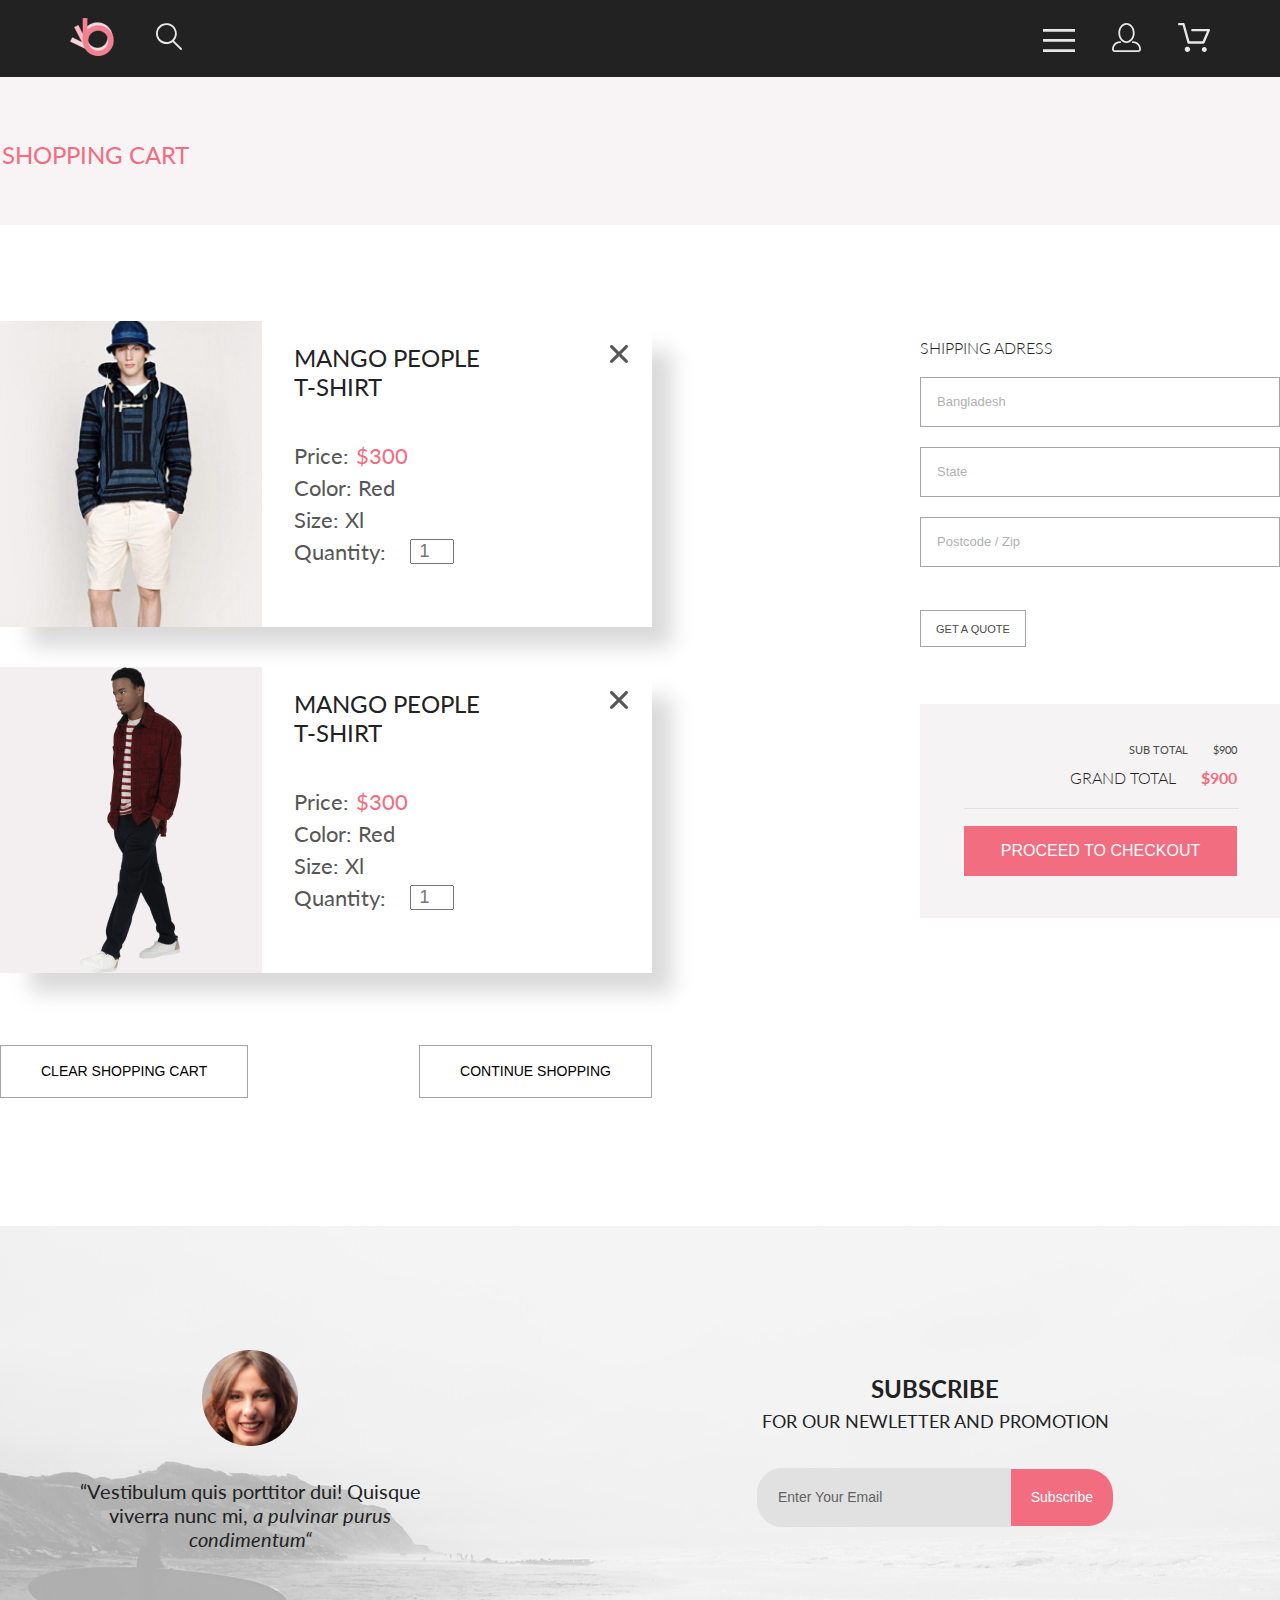
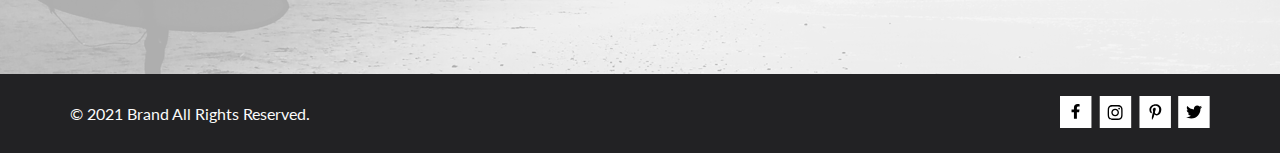
==== cart.html @ d6f76f47 "Создали файл cart.html 6 урок" ====
<!DOCTYPE html>
<html lang="en">
<head>
    <meta charset="UTF-8">
    <meta http-equiv="X-UA-Compatible" content="IE=edge">
    <meta name="viewport" content="width=device-width, initial-scale=1.0">
    <title>cart</title>
    <link rel="stylesheet" href="css/style.css">
    <link rel="preconnect" href="https://fonts.googleapis.com">
    <link rel="preconnect" href="https://fonts.gstatic.com" crossorigin>
    <link href="https://fonts.googleapis.com/css2?family=Lato:ital,wght@0,300;0,400;0,700;0,900;1,400&display=swap" rel="stylesheet">
</head>
<body>
    <header class="header">
        <div class="wrapper header-wrap">
            <div class="header-left">
                <a class="header-logo-link" href="index.html">
                    <img class="header-logo" src="img/logo.png" alt="logo">
                </a>
                <button class="header-search">
                    <svg class="header-search__img" width="27" height="28" viewBox="0 0 27 28" xmlns="http://www.w3.org/2000/svg">
                        <path d="M19.0596 17.6259C20.6713 15.8658 21.6282 13.6048 21.7698 11.2225C21.9113 8.84018 21.2288 6.48173 19.8369 4.54318C18.445 2.60463 16.4285 1.20404 14.126 0.576619C11.8234 -0.0508009 9.3751 0.13316 7.19217 1.09761C5.00923 2.06205 3.22463 3.74825 2.13804 5.87302C1.05145 7.9978 0.729054 10.4318 1.225 12.7661C1.72094 15.1005 3.00501 17.1932 4.86158 18.6927C6.71814 20.1922 9.03413 21.0072 11.4206 21.0009C13.673 21.004 15.8645 20.27 17.6606 18.9109L25.4086 26.7179C25.4941 26.807 25.5965 26.8781 25.7099 26.927C25.8232 26.9759 25.9452 27.0017 26.0686 27.0029C26.1923 27.0033 26.3148 26.9782 26.4283 26.9292C26.5419 26.8801 26.6441 26.8082 26.7286 26.7179C26.9025 26.537 26.9997 26.2958 26.9997 26.0449C26.9997 25.794 26.9025 25.5528 26.7286 25.3719L19.0596 17.6259ZM2.88662 10.5009C2.89946 8.81563 3.41094 7.17187 4.35659 5.77685C5.30224 4.38183 6.63972 3.29801 8.20044 2.662C9.76115 2.02599 11.4752 1.86627 13.1266 2.20298C14.7779 2.53969 16.2926 3.35775 17.4797 4.55404C18.6668 5.75033 19.4732 7.27129 19.7972 8.92519C20.1212 10.5791 19.9483 12.2919 19.3002 13.8476C18.6522 15.4034 17.5581 16.7325 16.1559 17.6674C14.7536 18.6023 13.1059 19.1011 11.4206 19.1009C9.14916 19.0901 6.97482 18.1784 5.37484 16.566C3.77486 14.9537 2.87998 12.7724 2.88662 10.5009Z"/>
                    </svg>  
                </button>
                
            </div>
            <div class="header-right">
                <button class="header-menu">
                    <svg class="header-menu__img" width="32" height="23" viewBox="0 0 32 23" xmlns="http://www.w3.org/2000/svg">
                        <path d="M0 23V20.31H32V23H0ZM0 12.76V10.07H32V12.76H0ZM0 2.69V0H32V2.69H0Z"/>
                    </svg>
                </button>

                <nav class="main-menu main-menu-close"> <!--main-menu-close есть еще-->
                    <div class="main-menu-box">
                    <button class="main-menu-close-btn">
                        <svg width="13" height="13" viewBox="0 0 13 13" fill="none" xmlns="http://www.w3.org/2000/svg">
                            <path d="M7.4158 6.00409L11.7158 1.71409C11.9041 1.52579 12.0099 1.27039 12.0099 1.00409C12.0099 0.73779 11.9041 0.482395 11.7158 0.294092C11.5275 0.105788 11.2721 0 11.0058 0C10.7395 0 10.4841 0.105788 10.2958 0.294092L6.0058 4.59409L1.7158 0.294092C1.52749 0.105788 1.2721 -1.9841e-09 1.0058 0C0.739497 1.9841e-09 0.484102 0.105788 0.295798 0.294092C0.107495 0.482395 0.0017066 0.73779 0.0017066 1.00409C0.0017066 1.27039 0.107495 1.52579 0.295798 1.71409L4.5958 6.00409L0.295798 10.2941C0.20207 10.3871 0.127676 10.4977 0.0769072 10.6195C0.0261385 10.7414 0 10.8721 0 11.0041C0 11.1361 0.0261385 11.2668 0.0769072 11.3887C0.127676 11.5105 0.20207 11.6211 0.295798 11.7141C0.388761 11.8078 0.499362 11.8822 0.621222 11.933C0.743081 11.9838 0.873786 12.0099 1.0058 12.0099C1.13781 12.0099 1.26852 11.9838 1.39038 11.933C1.51223 11.8822 1.62284 11.8078 1.7158 11.7141L6.0058 7.41409L10.2958 11.7141C10.3888 11.8078 10.4994 11.8822 10.6212 11.933C10.7431 11.9838 10.8738 12.0099 11.0058 12.0099C11.1378 12.0099 11.2685 11.9838 11.3904 11.933C11.5122 11.8822 11.6228 11.8078 11.7158 11.7141C11.8095 11.6211 11.8839 11.5105 11.9347 11.3887C11.9855 11.2668 12.0116 11.1361 12.0116 11.0041C12.0116 10.8721 11.9855 10.7414 11.9347 10.6195C11.8839 10.4977 11.8095 10.3871 11.7158 10.2941L7.4158 6.00409Z" fill="#6F6E6E"/>
                        </svg>
                    </button>  
                    <p class="main-menu-title">MENU</p>
                    <ul class="main-menu-list">
                        <li class="main-menu-item">
                            <a href="catalog.html" class="main-menu-link">MAN</a> 
                            <ul class="main-submenu">
                                <li class="main-submenu__item">
                                    <a href="" class="main-submenu__link">Accessories</a>
                                </li>
                                <li class="main-submenu__item">
                                    <a href="" class="main-submenu__link">Bags</a>
                                </li>    
                                <li class="main-submenu__item">
                                    <a href="" class="main-submenu__link">Denim</a>
                                </li>    
                                <li class="main-submenu__item">
                                    <a href="" class="main-submenu__link">T-Shirts</a>
                                </li>
                            </ul>
                        </li>
                        <li class="main-menu-item">
                            <a href="catalog.html" class="main-menu-link">WOMAN</a>
                            <ul class="main-submenu">
                                <li class="main-submenu__item">
                                    <a href="" class="main-submenu__link">Accessories</a>
                                </li>
                                <li class="main-submenu__item">
                                    <a href="" class="main-submenu__link">Bags</a>
                                </li>    
                                <li class="main-submenu__item">
                                    <a href="" class="main-submenu__link">Denim</a>
                                </li>    
                                <li class="main-submenu__item">
                                    <a href="" class="main-submenu__link">T-Shirts</a>
                                </li>
                            </ul>
                        </li>
                        <li class="main-menu-item">
                            <a href="catalog.html" class="main-menu-link">KIDS</a>
                            <ul class="main-submenu">
                                <li class="main-submenu__item">
                                    <a href="" class="main-submenu__link">Accessories</a>
                                </li>
                                <li class="main-submenu__item">
                                    <a href="" class="main-submenu__link">Bags</a>
                                </li>    
                                <li class="main-submenu__item">
                                    <a href="" class="main-submenu__link">Denim</a>
                                </li>    
                                <li class="main-submenu__item">
                                    <a href="" class="main-submenu__link">T-Shirts</a>
                                </li>
                            </ul>
                        </li>
                    </ul>
                </div>
                
                </nav>


                <a class="header-account-link" href="registration.html">
                    <svg class="header-account-link__img" width="29" height="29" viewBox="0 0 29 29" xmlns="http://www.w3.org/2000/svg">
                        <path d="M14.5 19.937C19 19.937 22.656 15.464 22.656 9.968C22.656 4.472 19 0 14.5 0C13.3631 0.0217413 12.2463 0.303398 11.2351 0.823397C10.2239 1.34339 9.34507 2.08794 8.66602 3C7.12663 4.99573 6.30819 7.45381 6.34399 9.974C6.34399 15.465 10 19.937 14.5 19.937ZM14.5 1.813C18 1.813 20.844 5.472 20.844 9.969C20.844 14.466 17.998 18.125 14.5 18.125C11.002 18.125 8.15603 14.465 8.15503 9.969C8.15403 5.473 11 1.813 14.5 1.813ZM20.844 18.125C20.6036 18.125 20.373 18.2205 20.203 18.3905C20.033 18.5605 19.9375 18.7911 19.9375 19.0315C19.9375 19.2719 20.033 19.5025 20.203 19.6725C20.373 19.8425 20.6036 19.938 20.844 19.938C22.526 19.9399 24.1386 20.6088 25.3279 21.7982C26.5172 22.9875 27.1861 24.6 27.188 26.282C27.1875 26.5221 27.0918 26.7523 26.922 26.9221C26.7522 27.0918 26.5221 27.1875 26.282 27.188H2.71997C2.47985 27.1875 2.24975 27.0918 2.07996 26.9221C1.91016 26.7523 1.81449 26.5221 1.81396 26.282C1.81608 24.6001 2.48517 22.9877 3.67444 21.7985C4.86371 20.6092 6.47608 19.9401 8.15796 19.938C8.39824 19.938 8.62868 19.8425 8.79858 19.6726C8.96849 19.5027 9.06396 19.2723 9.06396 19.032C9.06396 18.7917 8.96849 18.5613 8.79858 18.3914C8.62868 18.2215 8.39824 18.126 8.15796 18.126C5.99541 18.1279 3.92201 18.9875 2.39258 20.5164C0.863144 22.0453 0.00264777 24.1185 0 26.281C0.000794067 27.0019 0.287502 27.693 0.797241 28.2027C1.30698 28.7125 1.99811 28.9992 2.71899 29H26.282C27.0027 28.9989 27.6936 28.7121 28.2031 28.2024C28.7126 27.6927 28.9992 27.0017 29 26.281C28.9974 24.1187 28.1372 22.0457 26.6083 20.5168C25.0793 18.9878 23.0063 18.1276 20.844 18.125Z"/>
                    </svg>
                </a>
                <a class="header-cart-link" href="cart.html">
                    <svg class="header-cart-link__img" width="32" height="29" viewBox="0 0 32 29" xmlns="http://www.w3.org/2000/svg">
                        <path d="M26.2009 29C25.5532 28.9738 24.9415 28.6948 24.4972 28.2227C24.0529 27.7506 23.8114 27.1232 23.8245 26.475C23.8376 25.8269 24.1043 25.2097 24.5673 24.7559C25.0303 24.3022 25.6527 24.048 26.301 24.048C26.9493 24.048 27.5717 24.3022 28.0347 24.7559C28.4977 25.2097 28.7644 25.8269 28.7775 26.475C28.7906 27.1232 28.549 27.7506 28.1047 28.2227C27.6604 28.6948 27.0488 28.9738 26.401 29H26.2009ZM6.75293 26.32C6.75293 25.79 6.91011 25.2718 7.20459 24.8311C7.49907 24.3904 7.91764 24.0469 8.40735 23.844C8.89705 23.6412 9.43594 23.5881 9.95581 23.6915C10.4757 23.7949 10.9532 24.0502 11.328 24.425C11.7028 24.7998 11.9581 25.2773 12.0615 25.7972C12.1649 26.317 12.1118 26.8559 11.9089 27.3456C11.7061 27.8353 11.3626 28.2539 10.9219 28.5483C10.4812 28.8428 9.96304 29 9.43298 29C9.08087 29.0003 8.73212 28.9311 8.40674 28.7966C8.08136 28.662 7.78569 28.4646 7.53662 28.2158C7.28755 27.9669 7.09001 27.6713 6.9552 27.3461C6.82039 27.0208 6.75098 26.6721 6.75098 26.32H6.75293ZM10.553 20.686C10.2935 20.6868 10.0409 20.6024 9.83411 20.4457C9.62727 20.2891 9.47758 20.0689 9.40796 19.819L4.57495 2.36401H1.18201C0.868521 2.36401 0.567859 2.23947 0.346191 2.01781C0.124523 1.79614 0 1.49549 0 1.18201C0 0.868519 0.124523 0.567873 0.346191 0.346205C0.567859 0.124537 0.868521 5.81268e-06 1.18201 5.81268e-06H5.46301C5.7225 -0.00080736 5.97504 0.0837201 6.18176 0.240568C6.38848 0.397416 6.53784 0.617884 6.60693 0.868006L11.4399 18.323H24.6179L29.001 8.27501H14.401C14.2428 8.27961 14.0854 8.25242 13.9379 8.19507C13.7904 8.13771 13.6559 8.05134 13.5424 7.94108C13.4288 7.83082 13.3386 7.69891 13.277 7.55315C13.2154 7.40739 13.1836 7.25075 13.1836 7.0925C13.1836 6.93426 13.2154 6.77762 13.277 6.63186C13.3386 6.4861 13.4288 6.35419 13.5424 6.24393C13.6559 6.13367 13.7904 6.0473 13.9379 5.98994C14.0854 5.93259 14.2428 5.90541 14.401 5.91001H30.814C31.0097 5.90996 31.2022 5.95866 31.3744 6.05172C31.5465 6.14478 31.6928 6.27926 31.7999 6.44301C31.9078 6.60729 31.9734 6.79569 31.9908 6.99145C32.0083 7.18721 31.9771 7.38424 31.9 7.565L26.495 19.977C26.4026 20.1876 26.251 20.3668 26.0585 20.4927C25.866 20.6186 25.641 20.6858 25.411 20.686H10.553Z"/>
                    </svg>
                </a>
            </div>
        </div>
    </header>

    
    <section class="page-title">
        <div class="wrapper page-title-wrap">
            <div class="page-title-active">
                <h1><a href="#" class="page-title-active-left">
                    SHOPPING CART
                </a></h1>
            </div>
        </div>
    </section>

    <section class="cart">
        <h2 class="hidden">cart</h2>
        <div class="wrapper cart-wrap">
        
         <div class="cart-order">
             <div class="cart-order__product">
                <div class="cart-order__item cart-order__item_one">
                    <img class="cart-order__img" src="img/cart-one.png" alt="boy">
                    <div class="cart-order__info">
                        <h3 class="cart-order__heading">MANGO  PEOPLE  T-SHIRT</h3>
                        <div class="cart-order_flex">
                            <p class="cart-order__text">Price:</p>
                            <p class="cart-order__text cart-order__text_price">$300</p>
                        </div>
                        <p class="cart-order__text">Color: Red</p>
                        <p class="cart-order__text">Size: Xl</p>
                        <div class="cart-order__quantity">
                            <p class="cart-order__text">Quantity:</p>
                            <p><input class="cart-order__number" type="number" placeholder="1" required></p> 
                        </div>
                    </div>
                    <img class="cart-order__close" src="img/close.svg" alt="close">
                </div>
                <div class="cart-order__item cart-order__item_two">
                    <img src="img/cart-two.png" alt="men">
                    <div class="cart-order__info">
                        <h3 class="cart-order__heading">MANGO  PEOPLE  T-SHIRT</h3>
                        <div class="cart-order_flex">
                            <p class="cart-order__text">Price:</p>
                            <p class="cart-order__text cart-order__text_price">$300</p>
                        </div>
                        <p class="cart-order__text">Color: Red</p>
                        <p class="cart-order__text">Size: Xl</p>
                        <div class="cart-order__quantity">
                            <p class="cart-order__text">Quantity:</p>
                            <p><input class="cart-order__number" type="number" placeholder="1" required></p> 
                        </div>
                    </div>
                    <img class="cart-order__close" src="img/close.svg" alt="close">
                </div>
             </div>
             <div class="cart-order__buttons">
                    <button class="cart-order__btn" type="submit">CLEAR SHOPPING CART</button>
            
                    <button class="cart-order__btn" type="submit">CONTINUE SHOPPING</button>

             </div>

         </div>   


        <div class="cart-block">
        <form action="#" class="cart-form"> 
            <fieldset class="cart-form-customer">
                <legend class="legend-form">SHIPPING ADRESS</legend>
                <p><input class="form-field form-field-distance" type="text" placeholder="Bangladesh" required></p> 
                <p><input class="form-field form-field-distance" type="text" placeholder="State" required></p> 
                <p><input class="form-field form-field-distance" type="number" placeholder="Postcode / Zip" required></p> 
            </fieldset>

            <button class="cart-form__btn" type="submit">GET A QUOTE</button>

        </form>

        <div class="order-result">
            <div class="order-result_flex">
                <p class="order-result__text_sub">SUB TOTAL</p>
                <p class="order-result__price_sub">$900</p>
            </div>
            <div class="order-result_flex">
                <p class="order-result__text_total">GRAND TOTAL</p>
                <p class="order-result__price_total">$900</p>
            </div>
            <hr class="order-result__line">

            <button class="order-result__btn" type="submit">PROCEED TO CHECKOUT</button>

        </div>
    </div>
    </div>
   
</section>

    

    <section class="feedback">
        <div class="wrapper feedback-wrap">
            <div class="feedback-left">
                <img class="feedback-img" src="img/feedback-girl.png" alt="girl">
                <p class="feedback-left_text">
                    “Vestibulum quis porttitor dui! Quisque viverra nunc mi, <span class="feedback-italic">a pulvinar purus condimentum“</span> 
                </p>
            </div>
    
            <div class="subscribe">
                <h3 class="subscribe-text"><span class="feedback-bold">SUBSCRIBE <br></span>
                    FOR OUR NEWLETTER AND PROMOTION
                </h3>
                <form action="#">
                    <input class="subscribe-field" type="email" placeholder="Enter Your Email" required>
                    <input class="subscribe-btn" type="submit" value="Subscribe">
                </form>
            </div>
        </div>
    </section>

    <footer class="footer">
        <div class="wrapper footer-wrap">
            <div class="footer-left">
                <p class="footer-left_text">
                    © 2021  Brand  All Rights Reserved.
                </p>
            </div>
            <ul class="footer-right-icons">
                <li class="footer-icons-item">
                    <a href="#">
                        <svg width="32" height="32" viewBox="0 0 32 32" fill="none" xmlns="http://www.w3.org/2000/svg">
                            <path class="footer-icon-badge" d="M31.4506 0H0V32H31.4506V0Z" fill="white"/>
                            <path class="footer-icon-symbol" d="M19.0884 16.28L19.5069 13.616H16.8902V11.8873C16.8902 11.1585 17.2557 10.4481 18.4277 10.4481H19.6172V8.17997C19.6172 8.17997 18.5377 8 17.5056 8C15.3507 8 13.9422 9.27593 13.9422 11.5857V13.616H11.5469V16.28H13.9422V22.72H16.8902V16.28H19.0884Z" fill="black"/>
                        </svg>
                    </a>
                </li>  
                <li class="footer-icons-item">
                    <a href="#">
                        <svg width="33" height="32" viewBox="0 0 33 32" fill="none" xmlns="http://www.w3.org/2000/svg">
                            <path class="footer-icon-badge" d="M32.1889 0H0.738281V32H32.1889V0Z" fill="white"/>
                            <path class="footer-icon-symbol" d="M16.139 12.6816C14.0238 12.6816 12.3177 14.3849 12.3177 16.4966C12.3177 18.6083 14.0238 20.3117 16.139 20.3117C18.2541 20.3117 19.9602 18.6083 19.9602 16.4966C19.9602 14.3849 18.2541 12.6816 16.139 12.6816ZM16.139 18.9769C14.7721 18.9769 13.6547 17.8646 13.6547 16.4966C13.6547 15.1287 14.7688 14.0164 16.139 14.0164C17.5092 14.0164 18.6233 15.1287 18.6233 16.4966C18.6233 17.8646 17.5058 18.9769 16.139 18.9769ZM21.0078 12.5255C21.0078 13.0203 20.6087 13.4154 20.1165 13.4154C19.621 13.4154 19.2252 13.0169 19.2252 12.5255C19.2252 12.0341 19.6243 11.6357 20.1165 11.6357C20.6087 11.6357 21.0078 12.0341 21.0078 12.5255ZM23.5386 13.4287C23.4821 12.2367 23.2094 11.1808 22.3347 10.3109C21.4634 9.44097 20.4058 9.1687 19.2119 9.10894C17.9814 9.03921 14.2932 9.03921 13.0627 9.10894C11.8721 9.16538 10.8145 9.43765 9.93987 10.3076C9.06522 11.1775 8.79584 12.2333 8.73597 13.4253C8.66613 14.6539 8.66613 18.3361 8.73597 19.5646C8.79251 20.7566 9.06522 21.8124 9.93987 22.6824C10.8145 23.5523 11.8688 23.8246 13.0627 23.8843C14.2932 23.9541 17.9814 23.9541 19.2119 23.8843C20.4058 23.8279 21.4634 23.5556 22.3347 22.6824C23.2061 21.8124 23.4788 20.7566 23.5386 19.5646C23.6085 18.3361 23.6085 14.6572 23.5386 13.4287ZM21.949 20.8828C21.6895 21.5335 21.1874 22.0349 20.5322 22.2972C19.5511 22.6857 17.2231 22.596 16.139 22.596C15.0548 22.596 12.7235 22.6824 11.7457 22.2972C11.0939 22.0382 10.5917 21.5369 10.329 20.8828C9.93987 19.9033 10.0297 17.5791 10.0297 16.4966C10.0297 15.4142 9.9432 13.0867 10.329 12.1105C10.5884 11.4597 11.0906 10.9583 11.7457 10.696C12.7268 10.3076 15.0548 10.3972 16.139 10.3972C17.2231 10.3972 19.5545 10.3109 20.5322 10.696C21.184 10.955 21.6862 11.4564 21.949 12.1105C22.3381 13.09 22.2483 15.4142 22.2483 16.4966C22.2483 17.5791 22.3381 19.9066 21.949 20.8828Z" fill="black"/>
                        </svg>
                    </a>
                </li>  
                <li class="footer-icons-item">
                    <a href="#">
                        <svg width="32" height="32" viewBox="0 0 32 32" fill="none" xmlns="http://www.w3.org/2000/svg">
                            <path class="footer-icon-badge" d="M31.9259 0H0.475342V32H31.9259V0Z" fill="white"/>
                            <path class="footer-icon-symbol" d="M16.7402 8.20312C13.5555 8.20312 10.4081 10.3406 10.4081 13.8C10.4081 16 11.6373 17.25 12.3822 17.25C12.6895 17.25 12.8664 16.3875 12.8664 16.1438C12.8664 15.8531 12.1308 15.2344 12.1308 14.025C12.1308 11.5125 14.0304 9.73125 16.4888 9.73125C18.6026 9.73125 20.167 10.9406 20.167 13.1625C20.167 14.8219 19.5058 17.9344 17.3641 17.9344C16.5912 17.9344 15.9301 17.3719 15.9301 16.5656C15.9301 15.3844 16.7495 14.2406 16.7495 13.0219C16.7495 10.9531 13.8349 11.3281 13.8349 13.8281C13.8349 14.3531 13.9001 14.9344 14.1329 15.4125C13.7045 17.2688 12.8292 20.0344 12.8292 21.9469C12.8292 22.5375 12.913 23.1188 12.9689 23.7094C13.0744 23.8281 13.0216 23.8156 13.183 23.7563C14.7474 21.6 14.6916 21.1781 15.3993 18.3562C15.7811 19.0875 16.7681 19.4812 17.5503 19.4812C20.8468 19.4812 22.3274 16.2469 22.3274 13.3313C22.3274 10.2281 19.6641 8.20312 16.7402 8.20312Z" fill="black"/>
                        </svg>  
                    </a>
                </li>  
                <li class="footer-icons-item">
                    <a href="#">
                        <svg width="32" height="32" viewBox="0 0 32 32" fill="none" xmlns="http://www.w3.org/2000/svg">
                            <path class="footer-icon-badge" d="M31.6636 0H0.213013V32H31.6636V0Z" fill="white"/>
                            <path class="footer-icon-symbol" d="M22.4181 12.7411C22.4281 12.8832 22.4281 13.0253 22.4281 13.1675C22.4281 17.5025 19.1509 22.4974 13.161 22.4974C11.3156 22.4974 9.60132 21.9593 8.1593 21.0253C8.42149 21.0558 8.67357 21.0659 8.94585 21.0659C10.4685 21.0659 11.8702 20.5482 12.9895 19.6649C11.5576 19.6345 10.3576 18.6903 9.94415 17.3908C10.1458 17.4213 10.3475 17.4416 10.5593 17.4416C10.8517 17.4416 11.1442 17.4009 11.4164 17.3299C9.92401 17.0253 8.80465 15.7055 8.80465 14.1116V14.071C9.23825 14.3147 9.74249 14.467 10.2769 14.4873C9.39959 13.8984 8.82483 12.8933 8.82483 11.7563C8.82483 11.1472 8.98614 10.5888 9.26851 10.1015C10.8719 12.0913 13.282 13.3908 15.9844 13.5329C15.934 13.2893 15.9038 13.0355 15.9038 12.7817C15.9038 10.9746 17.3559 9.5025 19.1609 9.5025C20.0987 9.5025 20.9457 9.89844 21.5407 10.538C22.2768 10.3959 22.9827 10.1218 23.6079 9.74616C23.3659 10.5076 22.8516 11.1472 22.176 11.5533C22.8315 11.4822 23.4668 11.2994 24.0516 11.0457C23.608 11.6954 23.0533 12.274 22.4181 12.7411Z" fill="black"/>
                        
                        </svg>
                    </a>
                </li>  
            </ul>
        </div>
    </footer>

</body>
</html>
---- css/style.css ----
@charset "UTF-8";
/*переменные*/
/*миксины*/
* {
  margin: 0;
  padding: 0;
  -webkit-box-sizing: border-box;
          box-sizing: border-box;
}

body {
  font-family: 'Lato', sans-serif;
}

.wrapper {
  max-width: 1140px;
  margin: 0 auto;
}

/*скрытый заголовок h2*/
.hidden {
  position: absolute;
  left: -99999px;
  width: 1px;
  height: 1px;
  opacity: 0;
}

/*шапка*/
.header {
  background: #222222;
  padding: 18px 0;
  color: aliceblue;
  position: relative;
}

.header-wrap {
  display: -webkit-box;
  display: -ms-flexbox;
  display: flex;
  -webkit-box-pack: justify;
      -ms-flex-pack: justify;
          justify-content: space-between;
  -webkit-box-align: center;
      -ms-flex-align: center;
          align-items: center;
}

.header-left {
  display: -webkit-box;
  display: -ms-flexbox;
  display: flex;
  -webkit-box-align: center;
      -ms-flex-align: center;
          align-items: center;
}

.header-logo-link {
  text-decoration: none;
  color: #E8E8E8;
  margin-right: 41px;
}

.header-search, .header-menu {
  background-color: transparent;
  border: none;
  -webkit-transition: 0.3s;
  transition: 0.3s;
}

.header-search__img, .header-menu__img, .header-account-link__img, .header-cart-link__img {
  fill: #E8E8E8;
  -webkit-transition: 0.3s;
  transition: 0.3s;
}

.header-search:hover > .header-search__img {
  fill: #F16D7F;
}

.header-menu:hover > .header-menu__img {
  fill: #F16D7F;
}

.header-account-link, .header-cart-link {
  text-decoration: none;
  -webkit-transition: 0.3s;
  transition: 0.3s;
}

.header-account-link {
  margin: 0 33px;
}

.header-account-link:hover > .header-account-link__img {
  fill: #F16D7F;
}

.header-cart-link:hover > .header-cart-link__img {
  fill: #F16D7F;
}

/*выпадающее меню в шапке*/
.main-menu {
  background-color: #ffffff;
  width: 232px;
  -webkit-box-shadow: 6px 4px 35px rgba(0, 0, 0, 0.21);
          box-shadow: 6px 4px 35px rgba(0, 0, 0, 0.21);
  padding: 40px 36px;
  position: absolute;
  top: 100%;
  right: 0;
  min-height: 764px;
}

.main-menu-open {
  display: block;
}

.main-menu-close {
  display: none;
}

.main-menu-box {
  position: relative;
  -webkit-transition: 0.4s;
  transition: 0.4s;
}

.main-menu-close-btn {
  position: absolute;
  padding: 10px;
  top: -27px;
  right: -27px;
  background-color: transparent;
  border: none;
  outline: none;
  -webkit-transition: 0.4s;
  transition: 0.4s;
}

.main-menu-close-btn:hover {
  background-color: #F16D7F;
}

.main-menu-title {
  font-weight: bold;
  font-style: normal;
  font-size: 14px;
  line-height: 17px;
  color: #000000;
  margin-bottom: 25px;
}

.main-menu-list {
  list-style: none;
}

.main-menu-item {
  margin-bottom: 20px;
}

.main-menu-link {
  text-decoration: none;
  font-weight: normal;
  font-style: normal;
  font-size: 14px;
  line-height: 17px;
  color: #F16D7F;
  text-transform: uppercase;
}

.main-submenu {
  list-style: none;
  padding-left: 20px;
}

.main-submenu__item {
  margin-top: 11px;
}

.main-submenu__link {
  text-decoration: none;
  font-weight: normal;
  font-style: normal;
  font-size: 14px;
  line-height: 17px;
  color: #6F6E6E;
}

/*offer на главной*/
.offer {
  background-color: #F1E4E6;
}

.offer-wrap {
  min-height: 765px;
  background-image: url(../img/person.png);
  background-size: contain;
  background-position-x: -225px;
  background-position-y: bottom;
  background-repeat: no-repeat;
  display: -webkit-box;
  display: -ms-flexbox;
  display: flex;
  -webkit-box-align: center;
      -ms-flex-align: center;
          align-items: center;
  -webkit-box-pack: end;
      -ms-flex-pack: end;
          justify-content: flex-end;
}

.offer-title {
  font-weight: 900;
  font-size: 48px;
  line-height: 40px;
  color: #222222;
  border-left: 12px solid #F16D7F;
  padding-left: 16px;
  margin-right: 90px;
}

.offer-title-small {
  font-weight: bold;
  font-size: 32px;
  line-height: 38px;
  color: #222222;
}

.offer-title-pink {
  color: #F16D7F;
}

/*page-title в каталоге*/
.page-title {
  background-color: #F8F3F4;
}

.page-title-wrap {
  max-width: 100%;
  display: -webkit-box;
  display: -ms-flexbox;
  display: flex;
  -webkit-box-pack: justify;
      -ms-flex-pack: justify;
          justify-content: space-between;
  -webkit-box-align: center;
      -ms-flex-align: center;
          align-items: center;
  height: 148px;
}

.page-title-active-left {
  font-weight: normal;
  font-style: normal;
  font-size: 24px;
  line-height: 29px;
  color: #F16D7F;
  text-decoration: none;
  margin-left: 2px;
}

.breadcrumb {
  list-style-type: none;
  display: -webkit-box;
  display: -ms-flexbox;
  display: flex;
  margin-right: 7px;
}

.item-link {
  text-decoration: none;
  color: #636363;
}

.breadcrumb-item {
  font-weight: 300;
  font-style: normal;
  font-size: 14px;
  line-height: 17px;
}

.breadcrumb-item::after {
  content: "/";
  padding-left: 5px;
  padding-right: 5px;
}

.active {
  font-weight: bold;
  color: #F16D7F;
}

.active::after {
  content: none;
}

/*категории на главной*/
.categories {
  padding-top: 65px;
  padding-bottom: 95px;
}

.categories-wrap {
  display: -webkit-box;
  display: -ms-flexbox;
  display: flex;
  -ms-flex-wrap: wrap;
      flex-wrap: wrap;
  -webkit-box-pack: justify;
      -ms-flex-pack: justify;
          justify-content: space-between;
  gap: 30px;
}

.categories-item {
  background: #C4C4C4;
  height: 260px;
  width: 360px;
  display: -webkit-box;
  display: -ms-flexbox;
  display: flex;
  -webkit-box-align: center;
      -ms-flex-align: center;
          align-items: center;
  -webkit-box-pack: center;
      -ms-flex-pack: center;
          justify-content: center;
  text-align: center;
  -webkit-box-orient: vertical;
  -webkit-box-direction: normal;
      -ms-flex-direction: column;
          flex-direction: column;
  background-size: 100%;
  background-repeat: no-repeat;
}

.categories-item-women {
  background: url(../img/dark.png), url(../img/women.png);
}

.categories-item-men {
  background-image: url(../img/dark.png), url(../img/men.png);
}

.categories-item-kids {
  background-image: url(../img/dark.png), url(../img/kids.png);
}

.categories-item-acc {
  width: 100%;
  height: 180px;
  background-image: url(../img/dark.png), url(../img/acces.png);
}

.categories-sale {
  font-weight: normal;
  font-style: normal;
  font-size: 16px;
  line-height: 19px;
  text-align: center;
  color: #ffffff;
}

.categories-name {
  font-weight: bold;
  font-style: normal;
  font-size: 24px;
  line-height: 29px;
  color: #F16D7F;
  text-align: center;
}

/*товары*/
.feature-products-wrap {
  margin-bottom: 96px;
}

.feature-content {
  display: -webkit-box;
  display: -ms-flexbox;
  display: flex;
  -webkit-box-orient: vertical;
  -webkit-box-direction: normal;
      -ms-flex-direction: column;
          flex-direction: column;
  -webkit-box-pack: center;
      -ms-flex-pack: center;
          justify-content: center;
  -webkit-box-align: center;
      -ms-flex-align: center;
          align-items: center;
  margin-bottom: 48px;
}

.feature-head {
  font-weight: normal;
  font-size: 30px;
  line-height: 36px;
  color: #222222;
  margin-bottom: 6px;
}

.feature-text {
  font-weight: normal;
  font-style: normal;
  font-size: 14px;
  line-height: 17px;
  color: #9F9F9F;
}

.feature-cards {
  list-style-type: none;
  display: -webkit-box;
  display: -ms-flexbox;
  display: flex;
  -ms-flex-wrap: wrap;
      flex-wrap: wrap;
  -webkit-box-pack: justify;
      -ms-flex-pack: justify;
          justify-content: space-between;
  gap: 30px;
  margin-bottom: 48px;
}

.feature-card {
  width: 360px;
  height: 582px;
  background: #F8F8F8;
  position: relative;
  -webkit-transition: 0.4s;
  transition: 0.4s;
}

.overlay {
  position: absolute;
  top: 0;
  left: 0;
  right: 0;
  height: 420px;
  background-color: rgba(58, 56, 56, 0.86);
  top: 0;
  left: 0;
  right: 0;
  opacity: 0;
  -webkit-transition: 0.4s;
  transition: 0.4s;
  display: -webkit-box;
  display: -ms-flexbox;
  display: flex;
  -webkit-box-pack: center;
      -ms-flex-pack: center;
          justify-content: center;
  -webkit-box-align: center;
      -ms-flex-align: center;
          align-items: center;
}

.feature-card:hover .overlay {
  opacity: 1;
}

.overlay__btn {
  display: -webkit-box;
  display: -ms-flexbox;
  display: flex;
  -webkit-box-align: center;
      -ms-flex-align: center;
          align-items: center;
  font-weight: normal;
  color: #ffffff;
  font-style: normal;
  font-size: 14px;
  line-height: 17px;
  border: 1px solid #ffffff;
  padding: 13px 16px 13px 13px;
  background-color: transparent;
}

.overlay__img {
  margin-right: 11px;
}

.product-text {
  padding: 0 29px 20px 17px;
}

.card-head {
  margin: 24px 0 12px 0;
  font-weight: normal;
  font-size: 13px;
  line-height: 16px;
  color: #000000;
}

.card-text {
  font-weight: 300;
  font-style: normal;
  font-size: 14px;
  line-height: 17px;
  color: #5D5D5D;
  margin-bottom: 18px;
}

.card-price {
  font-weight: normal;
  font-style: normal;
  font-size: 16px;
  line-height: 19px;
  color: #F16D7F;
}

.center {
  display: -webkit-box;
  display: -ms-flexbox;
  display: flex;
  -webkit-box-pack: center;
      -ms-flex-pack: center;
          justify-content: center;
  -webkit-box-align: center;
      -ms-flex-align: center;
          align-items: center;
}

.feature-link {
  text-decoration: none;
  border: 1px solid #FF6A6A;
  font-style: normal;
  font-size: 16px;
  line-height: 19px;
  color: #F26376;
  padding: 15px 40px;
}

.feature-shift {
  margin-bottom: 128px;
}

/*товары и фильтр в каталоге, с пагинацией*/
.assortment {
  display: -webkit-box;
  display: -ms-flexbox;
  display: flex;
  -webkit-box-pack: start;
      -ms-flex-pack: start;
          justify-content: start;
  padding-top: 39px;
  padding-bottom: 64px;
}

.assortment-block {
  display: -webkit-box;
  display: -ms-flexbox;
  display: flex;
  -webkit-box-pack: start;
      -ms-flex-pack: start;
          justify-content: start;
}

.assortment-block_sort {
  margin-right: 30px;
  width: 360px;
}

.assortment-block__text {
  margin-left: 16px;
  margin-right: 11px;
  font-weight: 600;
  font-style: normal;
  font-size: 14px;
  line-height: 17px;
  color: #000000;
}

.assortment-block_nav {
  list-style-type: none;
  padding-top: 12px;
}

.assortment-block__item {
  display: -webkit-box;
  display: -ms-flexbox;
  display: flex;
  white-space: nowrap;
  font-weight: normal;
  font-style: normal;
  font-size: 14px;
  line-height: 17px;
  color: #6F6E6E;
  margin-right: 28px;
}

.assortment-block__text_nav {
  margin-right: 10px;
}

/*фильтр и списки в каталоге, выпадающие*/
.filter {
  width: 360px;
  -webkit-box-sizing: border-box;
          box-sizing: border-box;
  position: relative;
  background-color: #ffffff;
}

.filter ::-webkit-details-marker {
  display: none;
}

.filter[open] {
  -webkit-box-shadow: 6px 4px 35px rgba(0, 0, 0, 0.21);
          box-shadow: 6px 4px 35px rgba(0, 0, 0, 0.21);
}

.filter[open] .filter__sum {
  color: #EF5B70;
}

.filter[open] .filter__img {
  fill: #EF5B70;
}

.filter__sum {
  display: block;
  margin-right: 11px;
  padding: 13px 0 0 16px;
  font-weight: 600;
  font-style: normal;
  font-size: 14px;
  line-height: 17px;
  color: #000000;
}

.filter__img {
  margin-left: 11px;
}

.filter-content {
  position: absolute;
  width: 360px;
  padding: 16px 16px 0;
  background-color: #ffffff;
  border: none;
  outline: none;
  z-index: 2;
  -webkit-box-shadow: 6px 15px 15px rgba(0, 0, 0, 0.21);
          box-shadow: 6px 15px 15px rgba(0, 0, 0, 0.21);
}

.filter-title {
  margin-bottom: 18px;
}

.filter-title__sum {
  display: block;
  border-left: 5px solid #EF5B70;
  border-bottom: 1px solid #EBEBEB;
  padding: 11px;
  color: #6F6E6E;
  font-style: normal;
  font-size: 14px;
  line-height: 17px;
}

.filter-title[open] > .filter-title__sum {
  color: #EF5B70;
}

.filter-list {
  list-style-type: none;
  padding: 20px 16px 0;
}

.filter-list__item {
  margin-bottom: 11px;
}

.filter-list__link {
  text-decoration: none;
  color: #6F6E6E;
  font-style: normal;
  font-size: 14px;
  line-height: 17px;
}

.assortment-block__item {
  position: relative;
  display: -webkit-box;
  display: -ms-flexbox;
  display: flex;
}

.assortment-block__title {
  margin-bottom: 5px;
}

.assortment-block__img {
  margin-left: 10px;
}

.assortment-content {
  display: -webkit-box;
  display: -ms-flexbox;
  display: flex;
  -webkit-box-orient: vertical;
  -webkit-box-direction: normal;
      -ms-flex-direction: column;
          flex-direction: column;
  -webkit-box-align: start;
      -ms-flex-align: start;
          align-items: flex-start;
  background-color: #ffffff;
  position: absolute;
  z-index: 2;
  width: 79px;
  background-color: #ffffff;
  padding: 7px 9px 0 9px;
  right: -16px;
  -webkit-box-shadow: 6px 4px 35px rgba(0, 0, 0, 0.21);
          box-shadow: 6px 4px 35px rgba(0, 0, 0, 0.21);
}

.assortment-block__item ::-webkit-details-marker {
  display: none;
}

.assortment-block__title {
  display: block;
}

.assortment-content__item {
  margin-bottom: 6px;
  display: inline-block;
}

/*пагинация в каталоге*/
.pagination {
  display: -webkit-box;
  display: -ms-flexbox;
  display: flex;
  -webkit-box-pack: center;
      -ms-flex-pack: center;
          justify-content: center;
  -webkit-box-align: center;
      -ms-flex-align: center;
          align-items: center;
  border: 1px solid #EBEBEB;
  padding: 15px;
}

.page-link {
  font-style: normal;
  font-weight: 300;
  font-style: normal;
  font-size: 16px;
  line-height: 19px;
  color: #C4C4C4;
  margin-left: 20px;
  border: none;
  background-color: transparent;
}

.start-page {
  margin-left: 0;
}

.number-one {
  color: #EF5B70;
}

.number-prelast {
  margin-right: 0;
}

.number-last {
  margin-left: 0;
}

.decor-pag {
  margin-left: 0;
  font-weight: 300;
  font-style: normal;
  font-size: 16px;
  line-height: 19px;
}

/*слайдер-блок на product*/
/*блок фильтр*/
.slider {
  background-color: #F7F7F7;
  width: 100%;
  display: -webkit-box;
  display: -ms-flexbox;
  display: flex;
  -webkit-box-pack: justify;
      -ms-flex-pack: justify;
          justify-content: space-between;
  -webkit-box-align: center;
      -ms-flex-align: center;
          align-items: center;
  padding-top: 10.5px;
  padding-bottom: 63px;
  -webkit-transition: 0.3s;
  transition: 0.3s;
}

.slider__img {
  background-color: #F7F7F7;
}

.slider__btn {
  background-color: rgba(42, 42, 42, 0.15);
  color: #000000;
  padding: 12.65px 17.3px;
  border: none;
  -webkit-transition: 0.3s;
  transition: 0.3s;
}

.slider__btn:hover {
  fill: #F16D7F;
}

.slider__btn:active {
  fill: #F16D7F;
}

.about-wrap {
  border: 1px solid #EAEAEA;
  margin-top: -63px;
  margin-bottom: 129px;
  background-color: #ffffff;
  display: -webkit-box;
  display: -ms-flexbox;
  display: flex;
  -webkit-box-orient: vertical;
  -webkit-box-direction: normal;
      -ms-flex-direction: column;
          flex-direction: column;
  -webkit-box-align: center;
      -ms-flex-align: center;
          align-items: center;
  text-align: center;
  padding-top: 65px;
  padding-bottom: 65px;
  padding-left: 293px;
  padding-right: 293px;
}

.about-product {
  margin-bottom: 65px;
}

.about-order_nav {
  margin-bottom: 48px;
  padding-top: 0;
}

.about__heading {
  font-style: normal;
  font-size: 14px;
  line-height: 17px;
  color: #F16D7F;
  font-weight: 300;
  margin-bottom: 12px;
}

.about__line_small {
  height: 3px;
  background-color: #EF5B70;
  width: 63px;
  border: none;
  margin: 0 246px 12px 246px;
}

.about__title {
  font-style: normal;
  font-weight: 300;
  font-size: 18px;
  line-height: 22px;
  color: #4D4D4D;
  margin-bottom: 48px;
}

.about__text {
  font-weight: 300;
  font-style: normal;
  font-size: 14px;
  line-height: 17px;
  color: #5E5E5E;
  margin-bottom: 32px;
}

.about__price {
  font-style: normal;
  font-weight: 300;
  font-style: normal;
  font-size: 24px;
  line-height: 29px;
  color: #EF5B70;
}

.about__line_big {
  height: 1px;
  background-color: #EAEAEA;
  width: 641px;
  border: none;
  margin-bottom: 65px;
}

.about-order_nav {
  margin-bottom: 48px;
}

.about-btn {
  display: -webkit-box;
  display: -ms-flexbox;
  display: flex;
  -webkit-box-pack: center;
      -ms-flex-pack: center;
          justify-content: center;
}

.about-btn__order {
  display: -webkit-box;
  display: -ms-flexbox;
  display: flex;
  text-align: center;
  background-color: transparent;
  color: #F26376;
  font-weight: normal;
  font-style: normal;
  font-size: 16px;
  line-height: 19px;
  padding: 15px 56px 14px 23px;
  border: 1px solid #FF6A6A;
  -webkit-transition: -webkit-transform 1s;
  transition: -webkit-transform 1s;
  transition: transform 1s;
  transition: transform 1s, -webkit-transform 1s;
}

.about-btn__order:hover {
  -webkit-transform: rotateX(360deg);
          transform: rotateX(360deg);
}

.about-btn__img {
  margin-right: 23px;
}

/*корзина*/
/*форма со страницы регистрации*/
.cart-wrap {
  display: -webkit-box;
  display: -ms-flexbox;
  display: flex;
  -webkit-box-pack: justify;
      -ms-flex-pack: justify;
          justify-content: space-between;
  max-width: 100%;
}

.cart-order {
  width: 652px;
  margin-right: 128px;
  padding-top: 96px;
  padding-bottom: 128px;
}

.cart-order__item {
  display: -webkit-box;
  display: -ms-flexbox;
  display: flex;
  -webkit-box-pack: justify;
      -ms-flex-pack: justify;
          justify-content: space-between;
  -webkit-box-align: start;
      -ms-flex-align: start;
          align-items: flex-start;
  height: 306px;
  width: 100%;
  background-color: #ffffff;
  -webkit-box-shadow: 25px 25px 20px -5px rgba(0, 0, 0, 0.15);
          box-shadow: 25px 25px 20px -5px rgba(0, 0, 0, 0.15);
}

.cart-order__item_one {
  margin-bottom: 40px;
}

.cart-order__item_two {
  margin-bottom: 72px;
}

.cart-order__img {
  height: 306px;
  width: 262px;
}

.cart-order__info {
  padding: 22px 0 62px;
  width: 195px;
  height: 222px;
  margin-right: 100px;
  margin-left: 32px;
}

.cart-order__heading {
  width: 100%;
  font-style: normal;
  font-size: 24px;
  line-height: 29px;
  color: #222224;
  font-weight: normal;
  margin-bottom: 42px;
}

.cart-order_flex {
  display: -webkit-box;
  display: -ms-flexbox;
  display: flex;
}

.cart-order__text {
  margin-bottom: 6px;
  font-weight: normal;
  font-size: 22px;
  line-height: 26px;
  color: #575757;
}

.cart-order__text_price {
  color: #F16D7F;
  margin-left: 7px;
}

.cart-order__quantity {
  display: -webkit-box;
  display: -ms-flexbox;
  display: flex;
}

.cart-order__number {
  width: 44px;
  height: 25px;
  margin-left: 24px;
  text-align: center;
  font-weight: normal;
  font-size: 18px;
  line-height: 22px;
  color: #656565;
}

.cart-order__close {
  padding: 1.5em;
}

.cart-block {
  display: -webkit-box;
  display: -ms-flexbox;
  display: flex;
  -webkit-box-orient: vertical;
  -webkit-box-direction: normal;
      -ms-flex-direction: column;
          flex-direction: column;
}

.cart-order__buttons {
  display: -webkit-box;
  display: -ms-flexbox;
  display: flex;
  -webkit-box-pack: justify;
      -ms-flex-pack: justify;
          justify-content: space-between;
}

.cart-order__btn {
  padding: 17px 40px;
  font-weight: 300;
  font-style: normal;
  font-size: 14px;
  line-height: 17px;
  color: #000000;
  border: 1px solid #A4A4A4;
  background-color: transparent;
}

.cart-block {
  padding-top: 113px;
  width: 360px;
}

.cart-form {
  display: -webkit-box;
  display: -ms-flexbox;
  display: flex;
  -ms-flex-wrap: wrap;
      flex-wrap: wrap;
  -webkit-box-pack: start;
      -ms-flex-pack: start;
          justify-content: start;
  margin-bottom: 57px;
  width: 360px;
}

.cart-form-customer {
  border: none;
  margin-bottom: 23px;
}

.cart-form__btn {
  font-weight: 300;
  font-size: 11px;
  line-height: 13px;
  color: #4A4A4A;
  padding: 12px 15px 10px;
  background-color: #ffffff;
  border: 1px solid #A4A4A4;
}

.order-result {
  background: #F5F3F3;
  width: 360px;
  height: 214px;
  padding: 39px 43px 42px 44px;
}

.order-result_flex {
  display: -webkit-box;
  display: -ms-flexbox;
  display: flex;
  -webkit-box-pack: end;
      -ms-flex-pack: end;
          justify-content: end;
}

.order-result__text_sub {
  font-weight: normal;
  font-size: 11px;
  line-height: 13px;
  color: #4A4A4A;
  margin-bottom: 12px;
  margin-right: 25px;
}

.order-result__price_sub {
  font-weight: normal;
  font-size: 11px;
  line-height: 13px;
  color: #4A4A4A;
}

.order-result__text_total {
  font-weight: 300;
  font-style: normal;
  font-size: 16px;
  line-height: 19px;
  color: #222224;
  margin-bottom: 21px;
  margin-right: 25px;
}

.order-result__price_total {
  font-weight: bold;
  font-style: normal;
  font-size: 16px;
  line-height: 19px;
  color: #F16D7F;
}

.order-result__line {
  height: 1px;
  background-color: #E2E2E2;
  width: 275px;
  border: none;
  margin-bottom: 17px;
}

.order-result__btn {
  display: -webkit-box;
  display: -ms-flexbox;
  display: flex;
  white-space: nowrap;
  text-align: center;
  -webkit-box-pack: center;
      -ms-flex-pack: center;
          justify-content: center;
  background-color: #F16D7F;
  border: none;
  width: 100%;
  padding: 15px 42px 16px;
  font-weight: 300;
  font-style: normal;
  font-size: 16px;
  line-height: 19px;
  color: #ffffff;
}

.order-result__btn:hover {
  background-color: #d4263d;
}

/*регистрация*/
.registration-wrap {
  max-width: 100%;
  display: -webkit-box;
  display: -ms-flexbox;
  display: flex;
  -webkit-box-pack: justify;
      -ms-flex-pack: justify;
          justify-content: space-between;
  padding-top: 64px;
  padding-bottom: 96px;
}

.registration-form {
  width: 360px;
  margin-right: 128px;
  display: -webkit-box;
  display: -ms-flexbox;
  display: flex;
  -ms-flex-wrap: wrap;
      flex-wrap: wrap;
  -webkit-box-pack: start;
      -ms-flex-pack: start;
          justify-content: start;
}

.registration-form-customer {
  height: 197px;
  border: none;
  margin-bottom: 35px;
}

.registration-form-info {
  height: 197px;
  border: none;
  margin-bottom: 39px;
}

.legend-form {
  font-style: normal;
  font-size: 16px;
  line-height: 19px;
  font-weight: 300;
  color: #222222;
  margin-bottom: 20px;
}

.form-field {
  width: 360px;
  padding: 16px;
  font-weight: 300;
  font-size: 13px;
  line-height: 16px;
  color: #222224;
  border: 1px solid #A4A4A4;
}

.form-field-distance {
  margin-bottom: 20px;
}

.form-field::-webkit-input-placeholder {
  font-weight: 300;
  font-size: 13px;
  line-height: 16px;
  color: #B1B1B1;
}

.form-field:-ms-input-placeholder {
  font-weight: 300;
  font-size: 13px;
  line-height: 16px;
  color: #B1B1B1;
}

.form-field::-ms-input-placeholder {
  font-weight: 300;
  font-size: 13px;
  line-height: 16px;
  color: #B1B1B1;
}

.form-field::placeholder {
  font-weight: 300;
  font-size: 13px;
  line-height: 16px;
  color: #B1B1B1;
}

.form-field-name {
  margin-bottom: 31px;
}

.form-field-passw {
  margin-bottom: 15px;
}

.label, .form-label {
  font-weight: 300;
  font-size: 11px;
  line-height: 13px;
  color: #000000;
  margin-right: 20px;
}

.text-form {
  font-weight: 300;
  font-size: 13px;
  line-height: 16px;
  color: #B1B1B1;
}

.form-btn {
  display: -webkit-box;
  display: -ms-flexbox;
  display: flex;
  -webkit-box-align: center;
      -ms-flex-align: center;
          align-items: center;
  -webkit-box-pack: center;
      -ms-flex-pack: center;
          justify-content: center;
  background-color: #F16D7F;
  border: none;
  padding: 16px 29px;
  font-weight: normal;
  font-style: normal;
  font-size: 14px;
  line-height: 17px;
  color: #ffffff;
}

.form-btn:hover {
  background-color: #d4263d;
}

.form-btn-img {
  margin-left: 20px;
}

.registration-right-heading {
  font-weight: 300;
  font-size: 24px;
  line-height: 29px;
  color: #000000;
  margin-bottom: 22px;
}

.registration-right-text {
  font-weight: 300;
  font-size: 24px;
  line-height: 29px;
  color: #000000;
  margin-bottom: 21px;
}

.registration-right-list {
  list-style: none;
}

.registration-right-item {
  font-weight: 300;
  font-size: 24px;
  line-height: 29px;
  color: #000000;
  margin-bottom: 16px;
  display: -webkit-box;
  display: -ms-flexbox;
  display: flex;
}

.registration-right-img {
  margin-right: 22px;
}

/*преимущества*/
.advantages {
  background-color: #222224;
  height: 341px;
}

.advantages-wrap {
  height: 100%;
  display: -webkit-box;
  display: -ms-flexbox;
  display: flex;
  -webkit-box-pack: justify;
      -ms-flex-pack: justify;
          justify-content: space-between;
  -webkit-box-align: center;
      -ms-flex-align: center;
          align-items: center;
}

.advantages-block {
  width: 310px;
  -webkit-box-pack: center;
      -ms-flex-pack: center;
          justify-content: center;
  -webkit-box-align: center;
      -ms-flex-align: center;
          align-items: center;
  text-align: center;
}

.advantages-img {
  width: 47px;
  height: 47px;
}

.advantages-head {
  font-weight: normal;
  font-size: 19.96px;
  line-height: 24px;
  color: #FBFBFB;
  padding-top: 20px;
  padding-bottom: 16px;
}

.advantages-text {
  font-style: normal;
  font-weight: 300;
  font-style: normal;
  font-size: 14px;
  line-height: 17px;
  text-align: center;
  color: #FBFBFB;
}

/*feedback*/
.feedback {
  height: 448px;
  background-color: #eee;
  background-image: url(../img/fon_svet.png), url(../img/feedback-picture.png);
  background-repeat: no-repeat;
  background-size: cover;
  background-position-x: -40px;
  background-position: bottom;
}

.feedback-wrap {
  display: -webkit-box;
  display: -ms-flexbox;
  display: flex;
  -webkit-box-pack: justify;
      -ms-flex-pack: justify;
          justify-content: space-between;
  -webkit-box-align: center;
      -ms-flex-align: center;
          align-items: center;
  height: 100%;
}

.feedback-left {
  width: 360px;
  text-align: center;
}

.feedback-img {
  width: 96px;
  height: 96px;
  margin-bottom: 30px;
}

.feedback-left_text {
  font-weight: normal;
  font-size: 20px;
  line-height: 24px;
  text-align: center;
  color: #222224;
}

.feedback-italic {
  font-style: italic;
}

.feedback-bold {
  font-weight: bold;
  font-size: 24px;
}

.subscribe {
  width: 356px;
  margin-right: 97px;
}

.subscribe-text {
  font-weight: normal;
  font-size: 18px;
  line-height: 30px;
  text-align: center;
  color: #222224;
  margin-bottom: 32px;
}

form {
  display: -webkit-box;
  display: -ms-flexbox;
  display: flex;
  -webkit-box-pack: center;
      -ms-flex-pack: center;
          justify-content: center;
  -webkit-box-align: center;
      -ms-flex-align: center;
          align-items: center;
}

.subscribe-field {
  width: 256px;
  background-color: #E1E1E1;
  border: 1px solid #E1E1E1;
  border-radius: 25px 0 0 25px;
  font-style: normal;
  font-size: 14px;
  line-height: 17px;
  color: #222224;
  padding: 20px;
  font-weight: normal;
  display: -webkit-box;
  display: -ms-flexbox;
  display: flex;
  -webkit-box-align: center;
      -ms-flex-align: center;
          align-items: center;
}

.subscribe-field:hover {
  background-color: #E9E9E9;
}

.subscribe-field:focus {
  outline: none;
  border: 1px solid red;
}

.subscribe-field::-webkit-input-placeholder {
  font-style: normal;
  font-size: 14px;
  line-height: 17px;
  color: #222224;
  opacity: 0.67;
}

.subscribe-field:-ms-input-placeholder {
  font-style: normal;
  font-size: 14px;
  line-height: 17px;
  color: #222224;
  opacity: 0.67;
}

.subscribe-field::-ms-input-placeholder {
  font-style: normal;
  font-size: 14px;
  line-height: 17px;
  color: #222224;
  opacity: 0.67;
}

.subscribe-field::placeholder {
  font-style: normal;
  font-size: 14px;
  line-height: 17px;
  color: #222224;
  opacity: 0.67;
}

.subscribe-btn {
  background-color: #F16D7F;
  border: none;
  border-radius: 0 25px 25px 0;
  padding: 20px;
  font-weight: normal;
  font-style: normal;
  font-size: 14px;
  line-height: 17px;
  color: #ffffff;
}

.subscribe-btn:hover {
  background-color: #d4263d;
}

/*footer*/
.footer {
  background-color: #222224;
  height: 79px;
}

.footer-wrap {
  height: 100%;
  display: -webkit-box;
  display: -ms-flexbox;
  display: flex;
  -webkit-box-pack: justify;
      -ms-flex-pack: justify;
          justify-content: space-between;
  -webkit-box-align: center;
      -ms-flex-align: center;
          align-items: center;
}

.footer-left_text {
  font-weight: normal;
  font-style: normal;
  font-size: 16px;
  line-height: 19px;
  color: #FBFBFB;
}

.footer-right-icons {
  display: -webkit-box;
  display: -ms-flexbox;
  display: flex;
  -webkit-box-pack: center;
      -ms-flex-pack: center;
          justify-content: center;
  -webkit-box-align: center;
      -ms-flex-align: center;
          align-items: center;
  list-style-type: none;
}

.footer-icons-item {
  margin-left: 7px;
  -webkit-transition: 0.4s;
  transition: 0.4s;
  display: inline-block;
}

.footer-icons-item:hover {
  -webkit-transform: scale(1.3);
          transform: scale(1.3);
}

.footer-icons-item:hover .footer-icon-badge {
  fill: #F16D7F;
}

.footer-icons-item:hover .footer-icon-symbol {
  fill: #ffffff;
}

.footer-icon-badge {
  -webkit-transition: 0.4s;
  transition: 0.4s;
}

.footer-icon-symbol {
  -webkit-transition: 0.4s;
  transition: 0.4s;
}

@media (max-width: 1200px) {
  .wrapper {
    max-width: 735px;
  }
  .offer-wrap {
    min-height: 368px;
    background-position-x: -30px;
  }
  .offer-title {
    font-size: 44px;
    line-height: 40px;
    margin-right: 10px;
  }
  .offer-title-small {
    font-size: 24px;
    line-height: 29px;
  }
  .categories {
    padding-top: 20px;
    padding-bottom: 155px;
  }
  .categories-wrap {
    gap: 19px;
  }
  .categories-item {
    width: 232px;
    height: 168px;
  }
  .categories-item-acc {
    height: 116px;
    width: 100%;
  }
  .feature-products-wrap {
    margin-bottom: 65px;
  }
  .feature-content {
    margin-bottom: 73px;
  }
  .feature-cards {
    gap: 15px;
    margin-bottom: 32px;
  }
  .feature-head {
    margin-bottom: 3px;
  }
  .advantages {
    min-height: 610px;
  }
  .advantages-wrap {
    -webkit-box-orient: vertical;
    -webkit-box-direction: normal;
        -ms-flex-direction: column;
            flex-direction: column;
    -webkit-box-align: center;
        -ms-flex-align: center;
            align-items: center;
    padding: 38px 0 0;
  }
  .advantages-block {
    margin-bottom: 45px;
  }
  .advantages-block:last-child {
    margin-bottom: 64px;
  }
  .feedback {
    height: 614px;
    background-position-x: -360px;
  }
  .feedback-wrap {
    -webkit-box-orient: vertical;
    -webkit-box-direction: normal;
        -ms-flex-direction: column;
            flex-direction: column;
    -webkit-box-pack: center;
        -ms-flex-pack: center;
            justify-content: center;
    -webkit-box-align: center;
        -ms-flex-align: center;
            align-items: center;
    padding: 64px 0 140px;
  }
  .feedback-left {
    margin-bottom: 73px;
  }
  .subscribe {
    margin-right: 0;
  }
  .subscribe-text {
    margin-bottom: 27px;
  }
}

@media (max-width: 760px) {
  .wrapper {
    max-width: 345px;
  }
  .header-account-link, .header-cart-link {
    display: none;
  }
  .offer-wrap {
    min-height: 363px;
    background-image: none;
    -webkit-box-pack: center;
        -ms-flex-pack: center;
            justify-content: center;
  }
  .offer-title {
    font-size: 38px;
    line-height: 28px;
    margin-right: 0;
  }
  .offer-title-small {
    font-size: 20px;
    line-height: 24px;
  }
  .categories {
    padding-top: 64px;
    padding-bottom: 64px;
    -webkit-box-pack: center;
        -ms-flex-pack: center;
            justify-content: center;
  }
  .categories-wrap {
    gap: 32px;
  }
  .categories-item {
    width: 343px;
    height: 248px;
  }
  .categories-item-acc {
    height: 111px;
    width: 100%;
    background-image: url(../img/dark.png), url(../img/acces-mobile.png);
  }
  .feature-products-wrap {
    margin-bottom: 96px;
  }
  .feature-content {
    margin-bottom: 64px;
  }
  .feature-cards {
    margin-bottom: 41px;
    -webkit-box-pack: center;
        -ms-flex-pack: center;
            justify-content: center;
  }
  .advantages-block:last-child {
    margin-bottom: 81px;
  }
  .feedback {
    height: 550px;
    background-position-x: -420px;
  }
  .feedback-wrap {
    padding: 64px 0 110px;
  }
  .feedback-left {
    margin-bottom: 73px;
    width: 343px;
  }
  .feedback-left_text {
    font-size: 18px;
    line-height: 22px;
  }
  .subscribe {
    width: 341px;
  }
  .subscribe-text {
    margin-bottom: 22px;
    font-size: 14px;
    line-height: 21px;
  }
  .footer {
    height: 143px;
  }
  .footer-wrap {
    -webkit-box-orient: vertical;
    -webkit-box-direction: reverse;
        -ms-flex-direction: column-reverse;
            flex-direction: column-reverse;
    -webkit-box-pack: center;
        -ms-flex-pack: center;
            justify-content: center;
    -webkit-box-align: center;
        -ms-flex-align: center;
            align-items: center;
    padding: 43px 0 9px;
  }
  .footer-right-icons {
    margin-bottom: 40px;
  }
}
/*# sourceMappingURL=style.css.map */
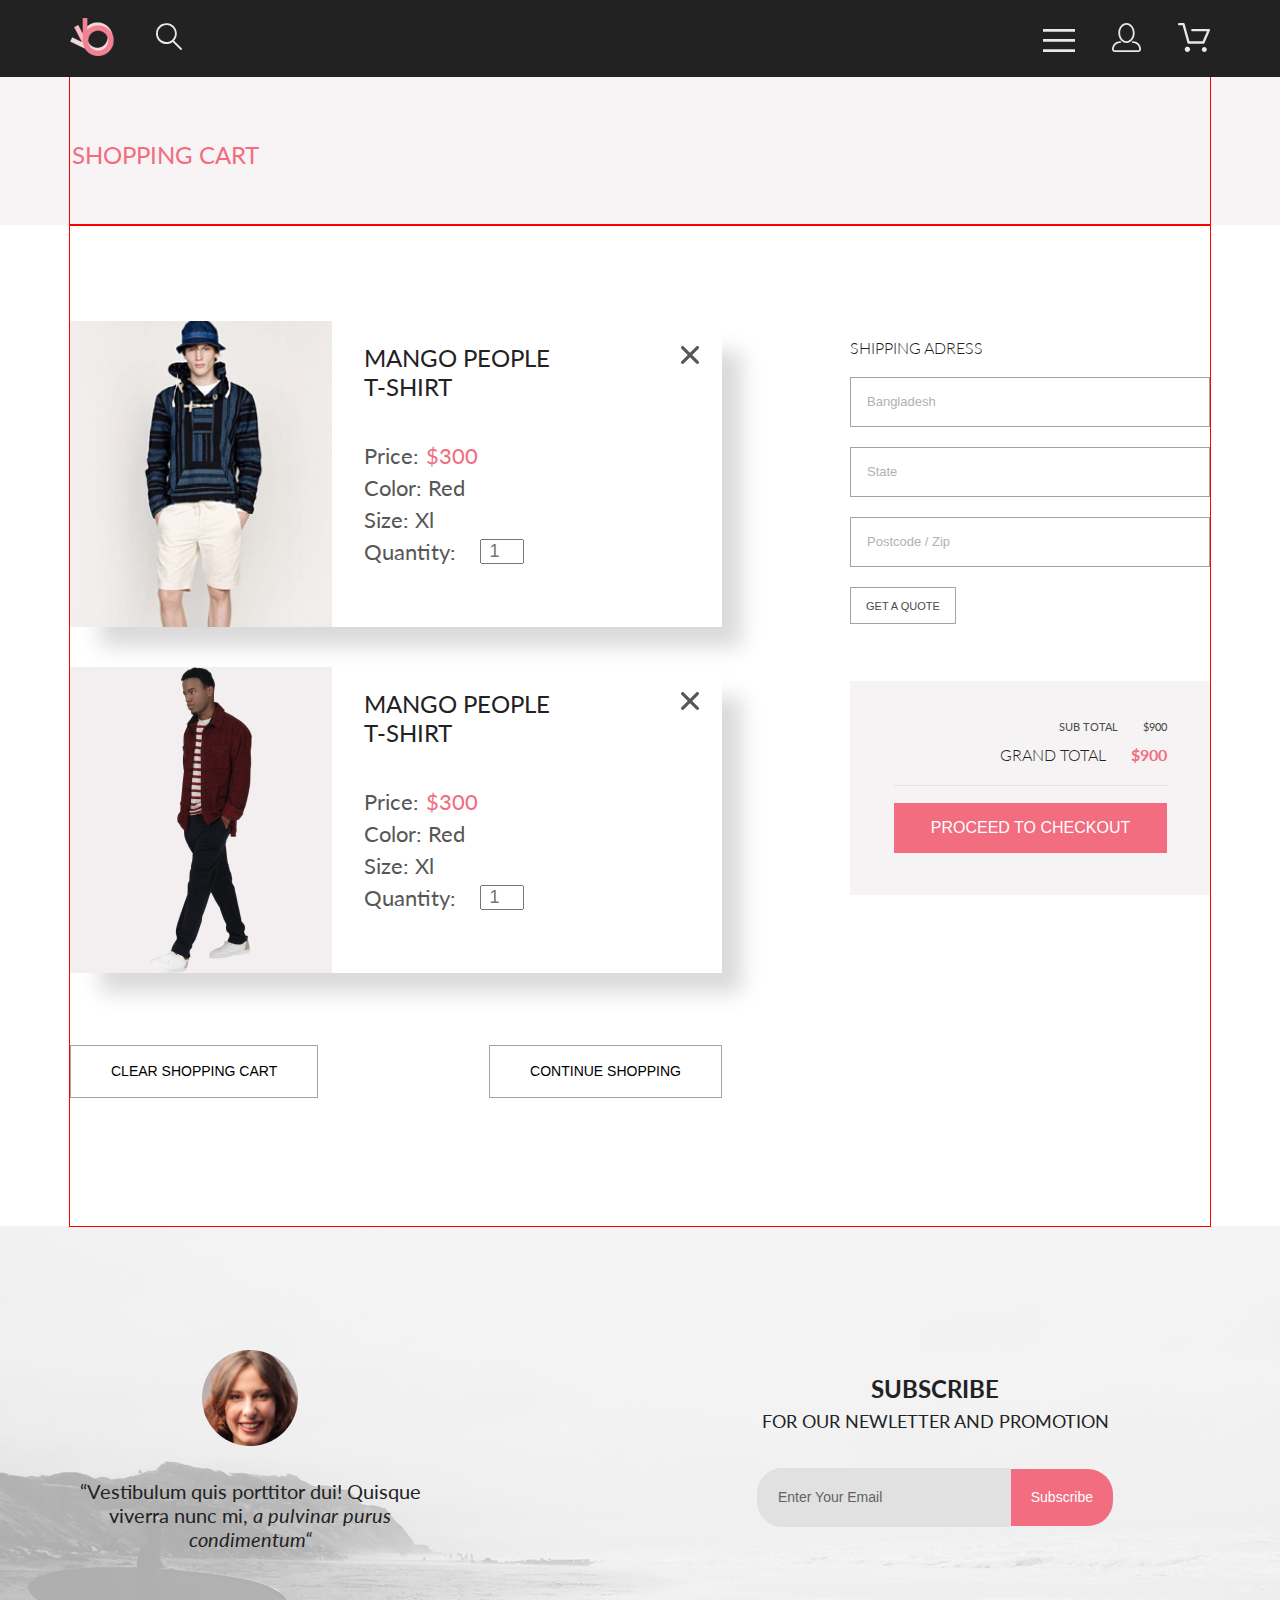
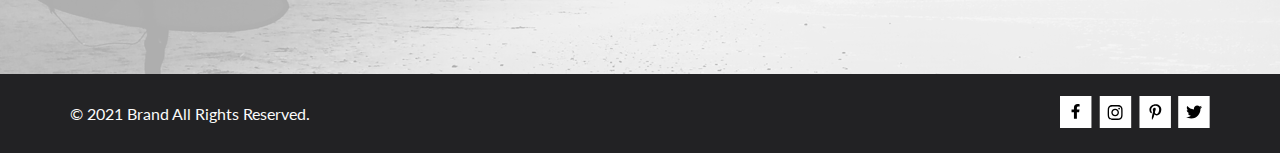
==== commit 8652b4f5: "Адаптив страницы cart.html" ====
--- a/cart.html
+++ b/cart.html
@@ -113,7 +113,7 @@
 
     
     <section class="page-title">
-        <div class="wrapper page-title-wrap">
+        <div class="wrapper page-title-wrap page-title-wrap-cart">
             <div class="page-title-active">
                 <h1><a href="#" class="page-title-active-left">
                     SHOPPING CART
@@ -129,6 +129,11 @@
          <div class="cart-order">
              <div class="cart-order__product">
                 <div class="cart-order__item cart-order__item_one">
+                    <button class="cart-order-close-btn">
+                        <svg class="cart-order-close_mobile" width="18" height="18" viewBox="0 0 18 18" fill="none" xmlns="http://www.w3.org/2000/svg">
+                            <path d="M11.2453 9L17.5302 2.71516C17.8285 2.41741 17.9962 2.01336 17.9966 1.59191C17.997 1.17045 17.8299 0.76611 17.5322 0.467833C17.2344 0.169555 16.8304 0.00177586 16.4089 0.00140366C15.9875 0.00103146 15.5831 0.168097 15.2848 0.465848L9 6.75069L2.71516 0.465848C2.41688 0.167571 2.01233 0 1.5905 0C1.16868 0 0.764125 0.167571 0.465848 0.465848C0.167571 0.764125 0 1.16868 0 1.5905C0 2.01233 0.167571 2.41688 0.465848 2.71516L6.75069 9L0.465848 15.2848C0.167571 15.5831 0 15.9877 0 16.4095C0 16.8313 0.167571 17.2359 0.465848 17.5342C0.764125 17.8324 1.16868 18 1.5905 18C2.01233 18 2.41688 17.8324 2.71516 17.5342L9 11.2493L15.2848 17.5342C15.5831 17.8324 15.9877 18 16.4095 18C16.8313 18 17.2359 17.8324 17.5342 17.5342C17.8324 17.2359 18 16.8313 18 16.4095C18 15.9877 17.8324 15.5831 17.5342 15.2848L11.2453 9Z" fill="#575757"/>
+                        </svg>
+                    </button> 
                     <img class="cart-order__img" src="img/cart-one.png" alt="boy">
                     <div class="cart-order__info">
                         <h3 class="cart-order__heading">MANGO  PEOPLE  T-SHIRT</h3>
@@ -143,10 +148,14 @@
                             <p><input class="cart-order__number" type="number" placeholder="1" required></p> 
                         </div>
                     </div>
-                    <img class="cart-order__close" src="img/close.svg" alt="close">
                 </div>
                 <div class="cart-order__item cart-order__item_two">
-                    <img src="img/cart-two.png" alt="men">
+                    <button class="cart-order-close-btn">
+                        <svg class="cart-order-close_mobile"  width="18" height="18" viewBox="0 0 18 18" fill="none" xmlns="http://www.w3.org/2000/svg">
+                            <path d="M11.2453 9L17.5302 2.71516C17.8285 2.41741 17.9962 2.01336 17.9966 1.59191C17.997 1.17045 17.8299 0.76611 17.5322 0.467833C17.2344 0.169555 16.8304 0.00177586 16.4089 0.00140366C15.9875 0.00103146 15.5831 0.168097 15.2848 0.465848L9 6.75069L2.71516 0.465848C2.41688 0.167571 2.01233 0 1.5905 0C1.16868 0 0.764125 0.167571 0.465848 0.465848C0.167571 0.764125 0 1.16868 0 1.5905C0 2.01233 0.167571 2.41688 0.465848 2.71516L6.75069 9L0.465848 15.2848C0.167571 15.5831 0 15.9877 0 16.4095C0 16.8313 0.167571 17.2359 0.465848 17.5342C0.764125 17.8324 1.16868 18 1.5905 18C2.01233 18 2.41688 17.8324 2.71516 17.5342L9 11.2493L15.2848 17.5342C15.5831 17.8324 15.9877 18 16.4095 18C16.8313 18 17.2359 17.8324 17.5342 17.5342C17.8324 17.2359 18 16.8313 18 16.4095C18 15.9877 17.8324 15.5831 17.5342 15.2848L11.2453 9Z" fill="#575757"/>
+                        </svg>
+                    </button> 
+                    <img class="cart-order__img" src="img/cart-two.png" alt="men">
                     <div class="cart-order__info">
                         <h3 class="cart-order__heading">MANGO  PEOPLE  T-SHIRT</h3>
                         <div class="cart-order_flex">
@@ -160,7 +169,6 @@
                             <p><input class="cart-order__number" type="number" placeholder="1" required></p> 
                         </div>
                     </div>
-                    <img class="cart-order__close" src="img/close.svg" alt="close">
                 </div>
              </div>
              <div class="cart-order__buttons">
--- a/css/style.css
+++ b/css/style.css
@@ -6,6 +6,7 @@
   padding: 0;
   -webkit-box-sizing: border-box;
           box-sizing: border-box;
+  /*box-sizing: content-box;*/
 }
 
 body {
@@ -238,7 +239,7 @@
 }
 
 .page-title-wrap {
-  max-width: 100%;
+  outline: 1px solid red;
   display: -webkit-box;
   display: -ms-flexbox;
   display: flex;
@@ -483,18 +484,23 @@
 }
 
 .product-text {
-  padding: 0 29px 20px 17px;
+  padding: 24px 29px 20px 18px;
 }
 
 .card-head {
-  margin: 24px 0 12px 0;
+  text-decoration: none;
   font-weight: normal;
   font-size: 13px;
   line-height: 16px;
   color: #000000;
 }
 
+.card-head:hover {
+  color: #F16D7F;
+}
+
 .card-text {
+  margin-top: 12px;
   font-weight: 300;
   font-style: normal;
   font-size: 14px;
@@ -691,8 +697,13 @@
   display: flex;
 }
 
+.assortment-block__item ::-webkit-details-marker {
+  display: none;
+}
+
 .assortment-block__title {
   margin-bottom: 5px;
+  display: block;
 }
 
 .assortment-block__img {
@@ -721,14 +732,6 @@
           box-shadow: 6px 4px 35px rgba(0, 0, 0, 0.21);
 }
 
-.assortment-block__item ::-webkit-details-marker {
-  display: none;
-}
-
-.assortment-block__title {
-  display: block;
-}
-
 .assortment-content__item {
   margin-bottom: 6px;
   display: inline-block;
@@ -788,6 +791,7 @@
 /*слайдер-блок на product*/
 /*блок фильтр*/
 .slider {
+  outline: 1px solid red;
   background-color: #F7F7F7;
   width: 100%;
   display: -webkit-box;
@@ -827,7 +831,7 @@
 }
 
 .about-wrap {
-  border: 1px solid #EAEAEA;
+  outline: 1px solid red;
   margin-top: -63px;
   margin-bottom: 129px;
   background-color: #ffffff;
@@ -844,12 +848,12 @@
   text-align: center;
   padding-top: 65px;
   padding-bottom: 65px;
+}
+
+.about-product {
+  margin-bottom: 65px;
   padding-left: 293px;
   padding-right: 293px;
-}
-
-.about-product {
-  margin-bottom: 65px;
 }
 
 .about-order_nav {
@@ -953,13 +957,13 @@
 /*корзина*/
 /*форма со страницы регистрации*/
 .cart-wrap {
+  outline: 1px solid red;
   display: -webkit-box;
   display: -ms-flexbox;
   display: flex;
   -webkit-box-pack: justify;
       -ms-flex-pack: justify;
           justify-content: space-between;
-  max-width: 100%;
 }
 
 .cart-order {
@@ -973,17 +977,14 @@
   display: -webkit-box;
   display: -ms-flexbox;
   display: flex;
-  -webkit-box-pack: justify;
-      -ms-flex-pack: justify;
-          justify-content: space-between;
-  -webkit-box-align: start;
-      -ms-flex-align: start;
-          align-items: flex-start;
   height: 306px;
   width: 100%;
   background-color: #ffffff;
   -webkit-box-shadow: 25px 25px 20px -5px rgba(0, 0, 0, 0.15);
           box-shadow: 25px 25px 20px -5px rgba(0, 0, 0, 0.15);
+  position: relative;
+  -webkit-transition: 0.4s;
+  transition: 0.4s;
 }
 
 .cart-order__item_one {
@@ -992,6 +993,22 @@
 
 .cart-order__item_two {
   margin-bottom: 72px;
+}
+
+.cart-order-close-btn {
+  position: absolute;
+  padding: 5px;
+  top: 20px;
+  right: 18px;
+  background-color: transparent;
+  border: none;
+  outline: none;
+  -webkit-transition: 0.4s;
+  transition: 0.4s;
+}
+
+.cart-order-close-btn:hover {
+  background-color: #F16D7F;
 }
 
 .cart-order__img {
@@ -1000,15 +1017,12 @@
 }
 
 .cart-order__info {
-  padding: 22px 0 62px;
-  width: 195px;
-  height: 222px;
-  margin-right: 100px;
-  margin-left: 32px;
+  padding: 22px 0 22px 32px;
+  height: 212px;
 }
 
 .cart-order__heading {
-  width: 100%;
+  width: 190px;
   font-style: normal;
   font-size: 24px;
   line-height: 29px;
@@ -1053,18 +1067,11 @@
   color: #656565;
 }
 
-.cart-order__close {
-  padding: 1.5em;
-}
-
 .cart-block {
-  display: -webkit-box;
-  display: -ms-flexbox;
-  display: flex;
-  -webkit-box-orient: vertical;
-  -webkit-box-direction: normal;
-      -ms-flex-direction: column;
-          flex-direction: column;
+  display: block;
+  padding-top: 113px;
+  width: 360px;
+  margin-bottom: 128px;
 }
 
 .cart-order__buttons {
@@ -1085,11 +1092,6 @@
   color: #000000;
   border: 1px solid #A4A4A4;
   background-color: transparent;
-}
-
-.cart-block {
-  padding-top: 113px;
-  width: 360px;
 }
 
 .cart-form {
@@ -1107,7 +1109,6 @@
 
 .cart-form-customer {
   border: none;
-  margin-bottom: 23px;
 }
 
 .cart-form__btn {
@@ -1657,11 +1658,13 @@
 
 @media (max-width: 1200px) {
   .wrapper {
-    max-width: 735px;
+    max-width: 736px;
   }
   .offer-wrap {
+    outline: 1px solid red;
     min-height: 368px;
     background-position-x: -30px;
+    padding: 0 10px;
   }
   .offer-title {
     font-size: 44px;
@@ -1672,12 +1675,31 @@
     font-size: 24px;
     line-height: 29px;
   }
+  .assortment-block__item:last-child {
+    margin-right: 5px;
+  }
+  .slider {
+    outline: 1px solid red;
+    min-height: 624px;
+    padding-top: 29px;
+    padding-bottom: 29px;
+  }
+  .slider__img {
+    width: 466px;
+    height: 565px;
+  }
+  .about-wrap {
+    outline: 1px solid red;
+    margin-top: 0;
+    max-width: 1200px;
+  }
   .categories {
     padding-top: 20px;
     padding-bottom: 155px;
   }
   .categories-wrap {
     gap: 19px;
+    outline: 1px solid red;
   }
   .categories-item {
     width: 232px;
@@ -1688,7 +1710,11 @@
     width: 100%;
   }
   .feature-products-wrap {
+    outline: 1px solid red;
     margin-bottom: 65px;
+  }
+  .feature-product-shift {
+    margin-bottom: 129px;
   }
   .feature-content {
     margin-bottom: 73px;
@@ -1700,10 +1726,87 @@
   .feature-head {
     margin-bottom: 3px;
   }
+  .catalog-cards-top {
+    display: none;
+  }
+  .feature-catalog-cards {
+    margin-bottom: 40px;
+  }
+  .assortment {
+    outline: 1px solid red;
+    padding-top: 24px;
+    padding-bottom: 40px;
+    -webkit-box-pack: justify;
+        -ms-flex-pack: justify;
+            justify-content: space-between;
+  }
+  .filter__sum {
+    padding: 13px 0 0 5px;
+  }
+  .filter-content {
+    padding: 16px 16px 0 5px;
+  }
+  .cart-wrap {
+    -webkit-box-orient: vertical;
+    -webkit-box-direction: normal;
+        -ms-flex-direction: column;
+            flex-direction: column;
+    -webkit-box-align: center;
+        -ms-flex-align: center;
+            align-items: center;
+  }
+  .cart-order {
+    width: 100%;
+    -webkit-box-align: center;
+        -ms-flex-align: center;
+            align-items: center;
+    margin-right: 0;
+    padding-top: 59px;
+    padding-bottom: 64px;
+  }
+  .cart-order__product {
+    min-width: 100%;
+    display: inline-block;
+    max-width: 736px;
+    padding-bottom: 0;
+  }
+  .cart-order__item {
+    width: 100%;
+  }
+  .cart-order__item_two {
+    margin-bottom: 62px;
+  }
+  .cart-order__buttons {
+    display: -webkit-box;
+    display: -ms-flexbox;
+    display: flex;
+    -webkit-box-pack: center;
+        -ms-flex-pack: center;
+            justify-content: center;
+    gap: 48px;
+  }
+  .cart-block {
+    display: -webkit-box;
+    display: -ms-flexbox;
+    display: flex;
+    -webkit-box-pack: justify;
+        -ms-flex-pack: justify;
+            justify-content: space-between;
+    padding-top: 0;
+    width: 100%;
+    gap: 15px;
+  }
+  .cart-form {
+    margin-bottom: 0;
+  }
+  .order-result {
+    margin-top: 39px;
+  }
   .advantages {
     min-height: 610px;
   }
   .advantages-wrap {
+    outline: 1px solid red;
     -webkit-box-orient: vertical;
     -webkit-box-direction: normal;
         -ms-flex-direction: column;
@@ -1720,10 +1823,11 @@
     margin-bottom: 64px;
   }
   .feedback {
-    height: 614px;
+    min-height: 614px;
     background-position-x: -360px;
   }
   .feedback-wrap {
+    outline: 1px solid red;
     -webkit-box-orient: vertical;
     -webkit-box-direction: normal;
         -ms-flex-direction: column;
@@ -1749,7 +1853,7 @@
 
 @media (max-width: 760px) {
   .wrapper {
-    max-width: 345px;
+    max-width: 358px;
   }
   .header-account-link, .header-cart-link {
     display: none;
@@ -1770,6 +1874,87 @@
     font-size: 20px;
     line-height: 24px;
   }
+  .page-title-wrap {
+    -webkit-box-orient: vertical;
+    -webkit-box-direction: normal;
+        -ms-flex-direction: column;
+            flex-direction: column;
+    -webkit-box-align: center;
+        -ms-flex-align: center;
+            align-items: center;
+    padding-top: 24px;
+    padding-bottom: 46px;
+  }
+  .page-title-wrap-cart {
+    padding-top: 50px;
+    padding-bottom: 69px;
+  }
+  .filter__sum {
+    padding: 13px 0 0 0;
+  }
+  .filter__sum_name {
+    display: none;
+  }
+  .filter__img {
+    margin-left: 0;
+    width: 37.5px;
+    height: 25px;
+  }
+  .assortment {
+    -webkit-box-pack: justify;
+        -ms-flex-pack: justify;
+            justify-content: space-between;
+  }
+  .assortment-block_sort {
+    margin-right: 0;
+    width: 80px;
+  }
+  .assortment-block_nav {
+    margin-right: 5px;
+  }
+  .assortment-block__item {
+    margin-right: 24px;
+    font-size: 12px;
+    line-height: 14px;
+  }
+  .assortment-product__item {
+    font-size: 10px;
+    line-height: 12px;
+  }
+  .breadcrumb {
+    margin-right: 0;
+  }
+  .slider {
+    padding-top: 85px;
+    padding-bottom: 85px;
+    /* background-image: url(../img/product-girl.png);
+        background-size: contain;
+        background-position: center;
+        background-repeat: no-repeat;*/
+  }
+  .slider-box {
+    width: 100%;
+  }
+  .about-wrap {
+    margin-bottom: 64px;
+  }
+  .about-product {
+    margin-bottom: 32px;
+  }
+  .about__text {
+    line-height: 20px;
+    margin-right: 24px;
+    margin-left: 24px;
+  }
+  .about__line_small {
+    margin: 0 156px 12px 156px;
+  }
+  .about__line_big {
+    width: 175px;
+  }
+  .about-order_nav {
+    margin-bottom: 64px;
+  }
   .categories {
     padding-top: 64px;
     padding-bottom: 64px;
@@ -1800,6 +1985,95 @@
     -webkit-box-pack: center;
         -ms-flex-pack: center;
             justify-content: center;
+  }
+  .feature-products-catalog {
+    margin-bottom: 65px;
+  }
+  .cart-order {
+    padding-top: 32px;
+    padding-bottom: 48px;
+  }
+  .cart-order__product {
+    min-width: 100%;
+    max-width: 358px;
+  }
+  .cart-order__info {
+    padding: 13px 0 37px 17px;
+    height: 137px;
+  }
+  .cart-order__item {
+    height: 188px;
+    width: 100%;
+  }
+  .cart-order__item_one {
+    margin-bottom: 32px;
+  }
+  .cart-order__item_two {
+    margin-bottom: 30px;
+  }
+  .cart-order__img {
+    height: 188px;
+    width: 144px;
+  }
+  .cart-order__heading {
+    width: 130px;
+    font-style: normal;
+    font-size: 16px;
+    line-height: 19px;
+    margin-bottom: 25px;
+  }
+  .cart-order__text {
+    margin-bottom: 4px;
+    font-style: normal;
+    font-size: 14px;
+    line-height: 17px;
+    color: #575757;
+  }
+  .cart-order__text_price {
+    color: #F16D7F;
+    margin-left: 6px;
+  }
+  .cart-order__number {
+    width: 24px;
+    height: 15px;
+    margin-left: 20px;
+    font-size: 10px;
+    line-height: 12px;
+  }
+  .cart-order-close-btn {
+    top: 10px;
+    right: 12px;
+  }
+  .cart-order__buttons {
+    -webkit-box-pack: justify;
+        -ms-flex-pack: justify;
+            justify-content: space-between;
+    gap: 9px;
+  }
+  .cart-order__btn {
+    padding: 9px 17px;
+    font-weight: normal;
+    font-size: 12px;
+    line-height: 14px;
+    text-align: center;
+    color: #575757;
+  }
+  .cart-order-close_mobile {
+    width: 10px;
+    height: 10px;
+  }
+  .cart-block {
+    -webkit-box-orient: vertical;
+    -webkit-box-direction: normal;
+        -ms-flex-direction: column;
+            flex-direction: column;
+    padding-top: 0;
+    width: 100%;
+    gap: 48px;
+    margin-bottom: 96px;
+  }
+  .order-result {
+    margin-top: 0;
   }
   .advantages-block:last-child {
     margin-bottom: 81px;
